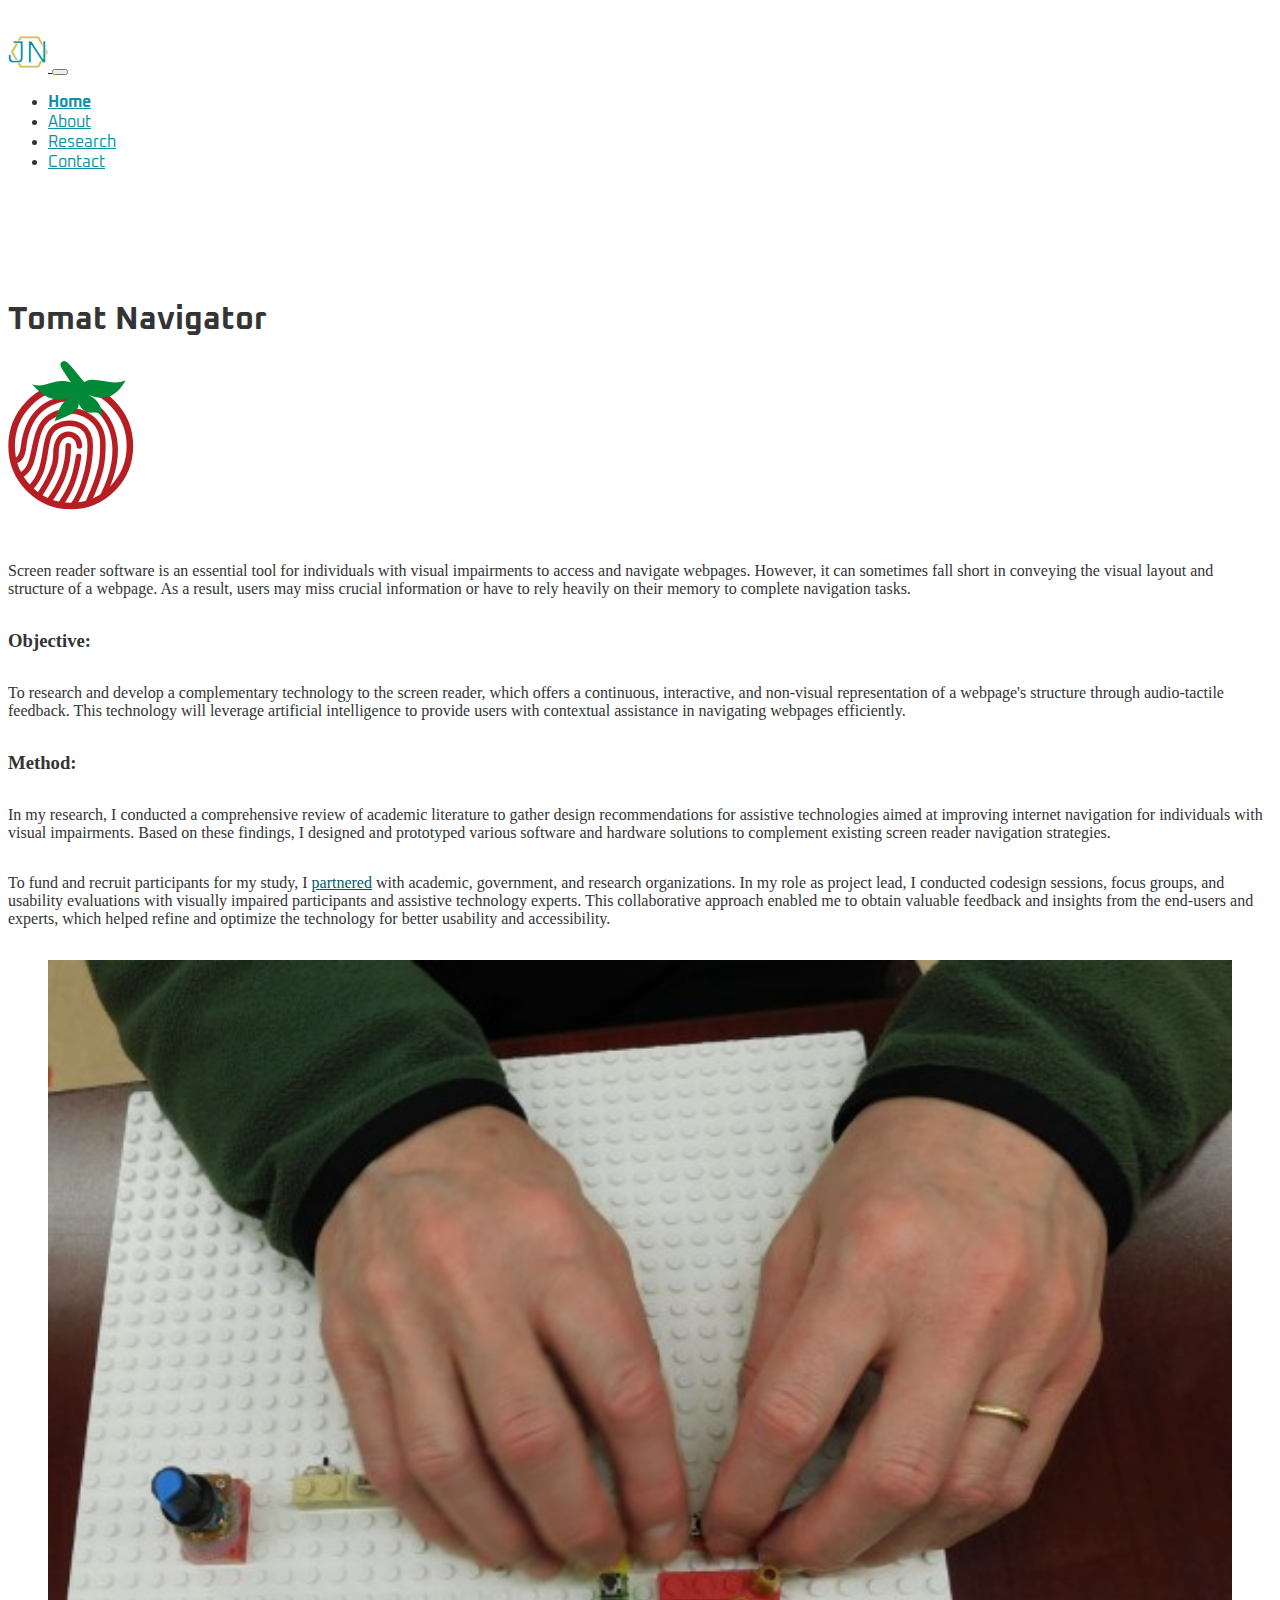
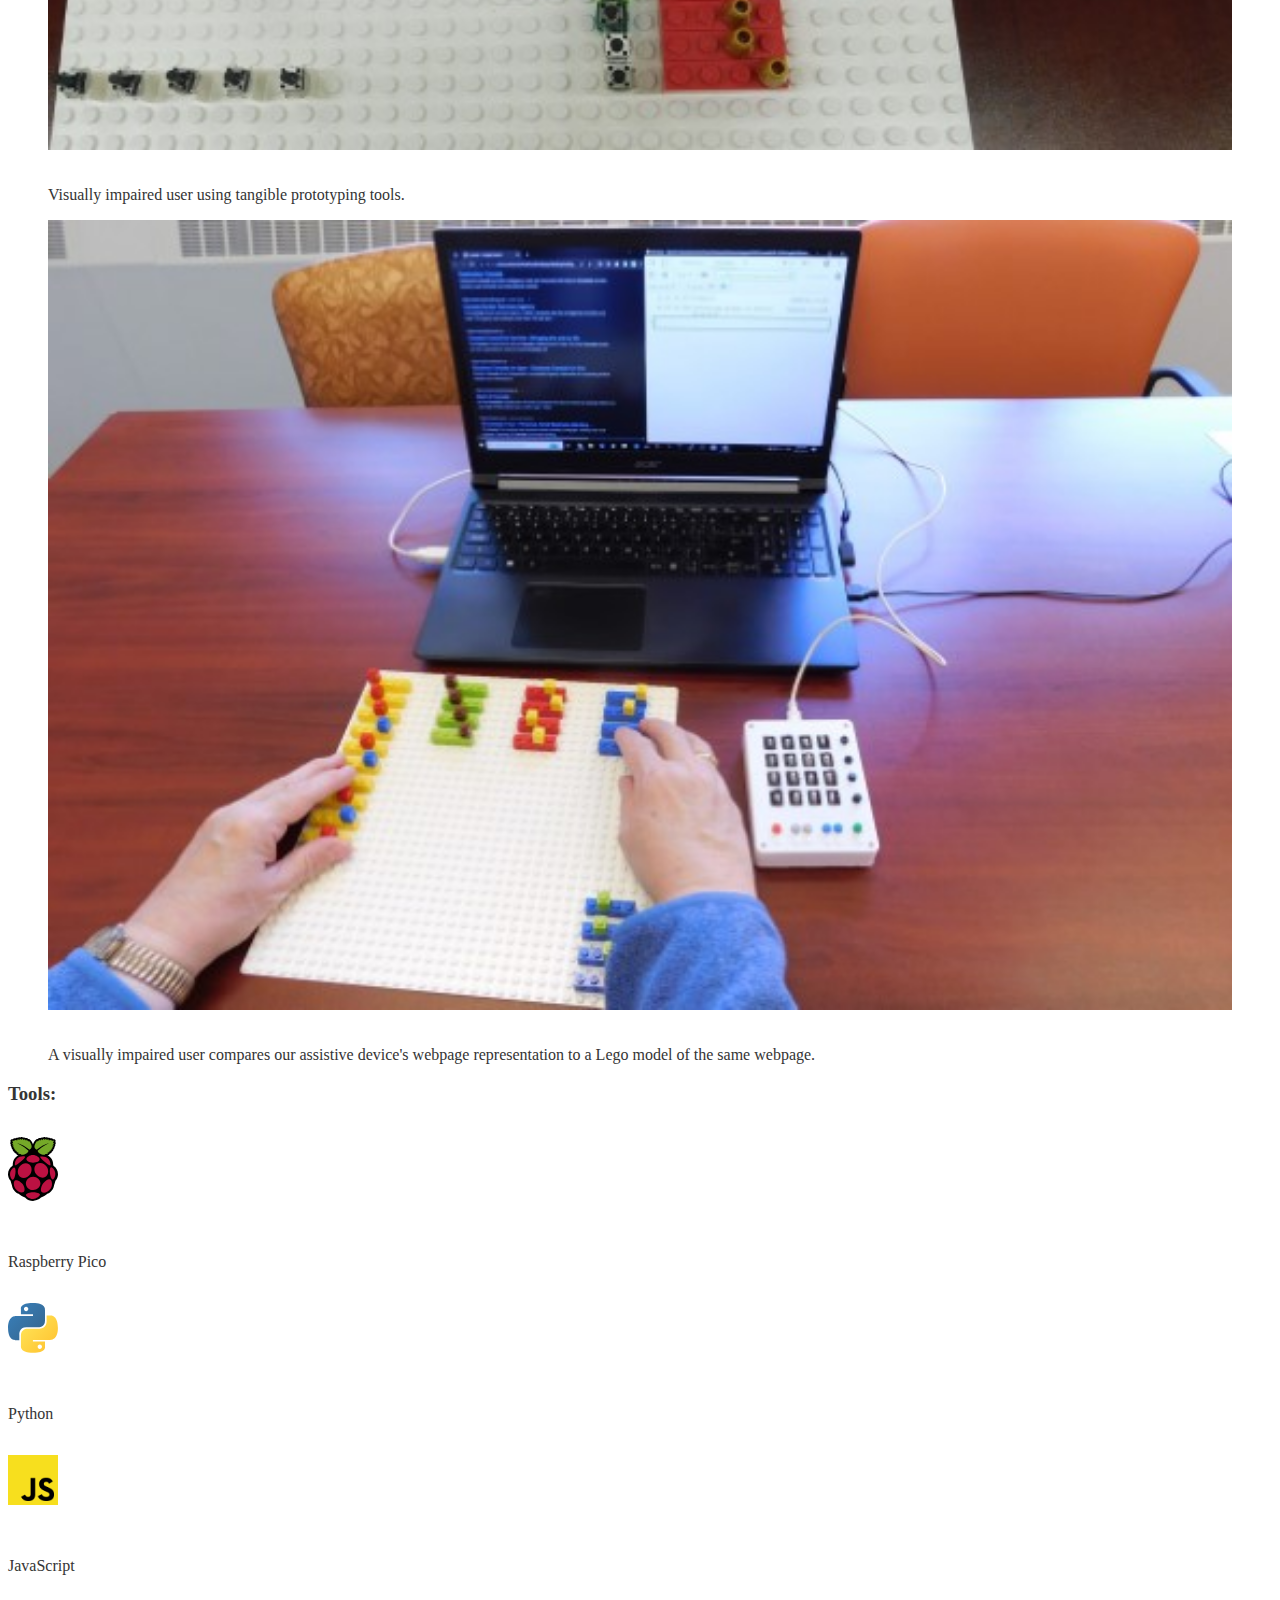
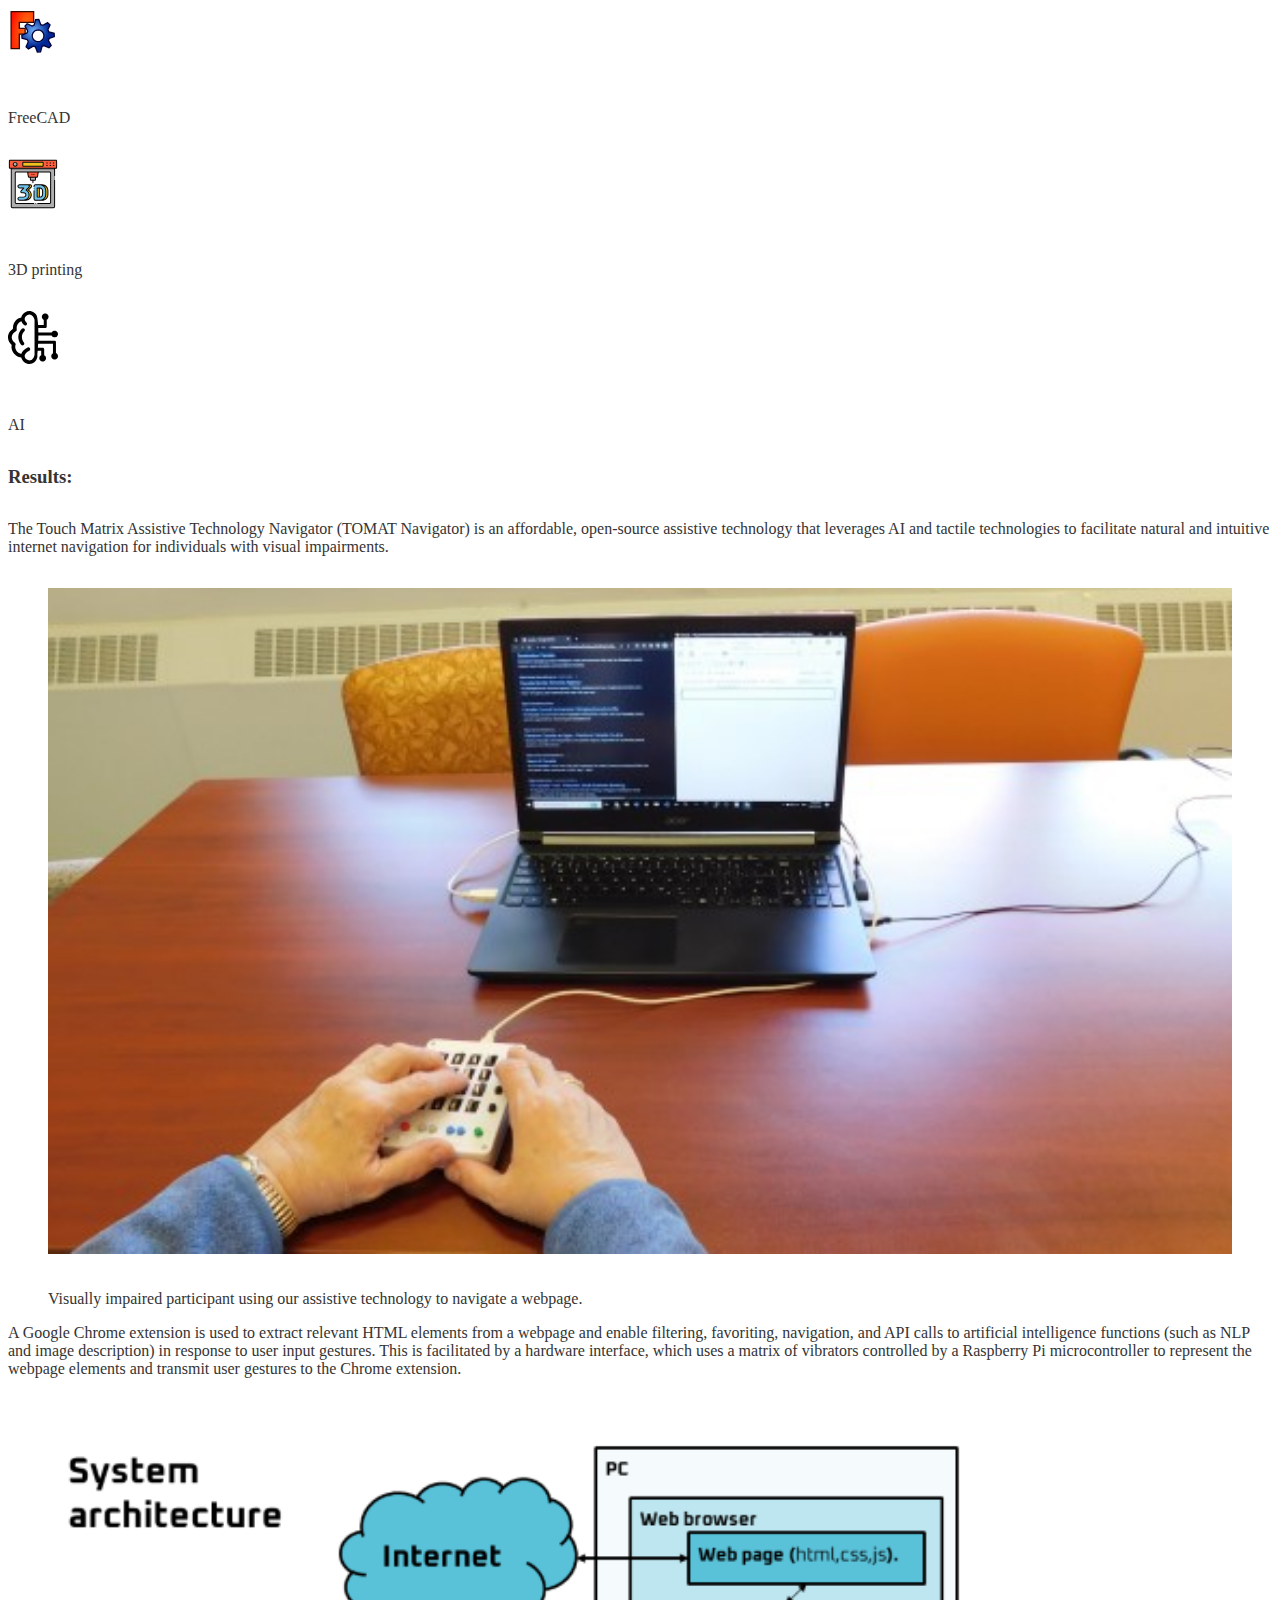
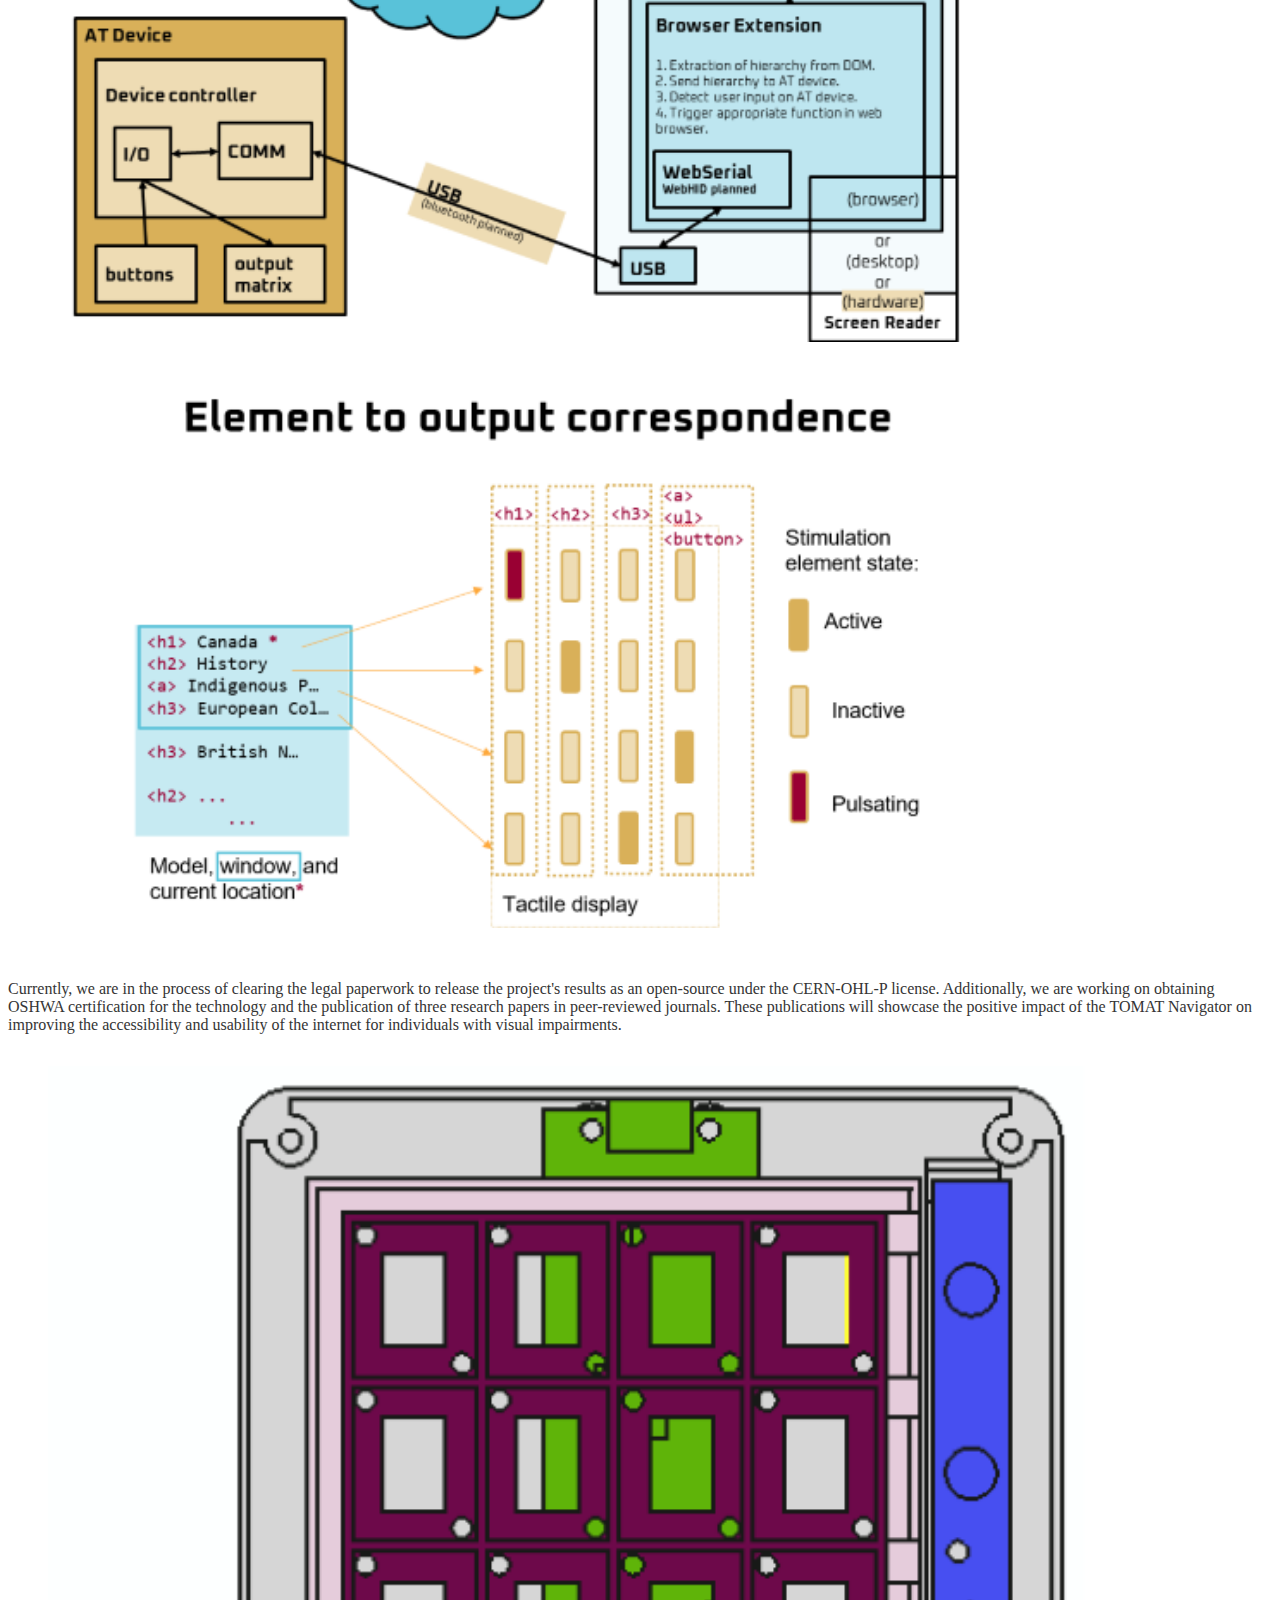
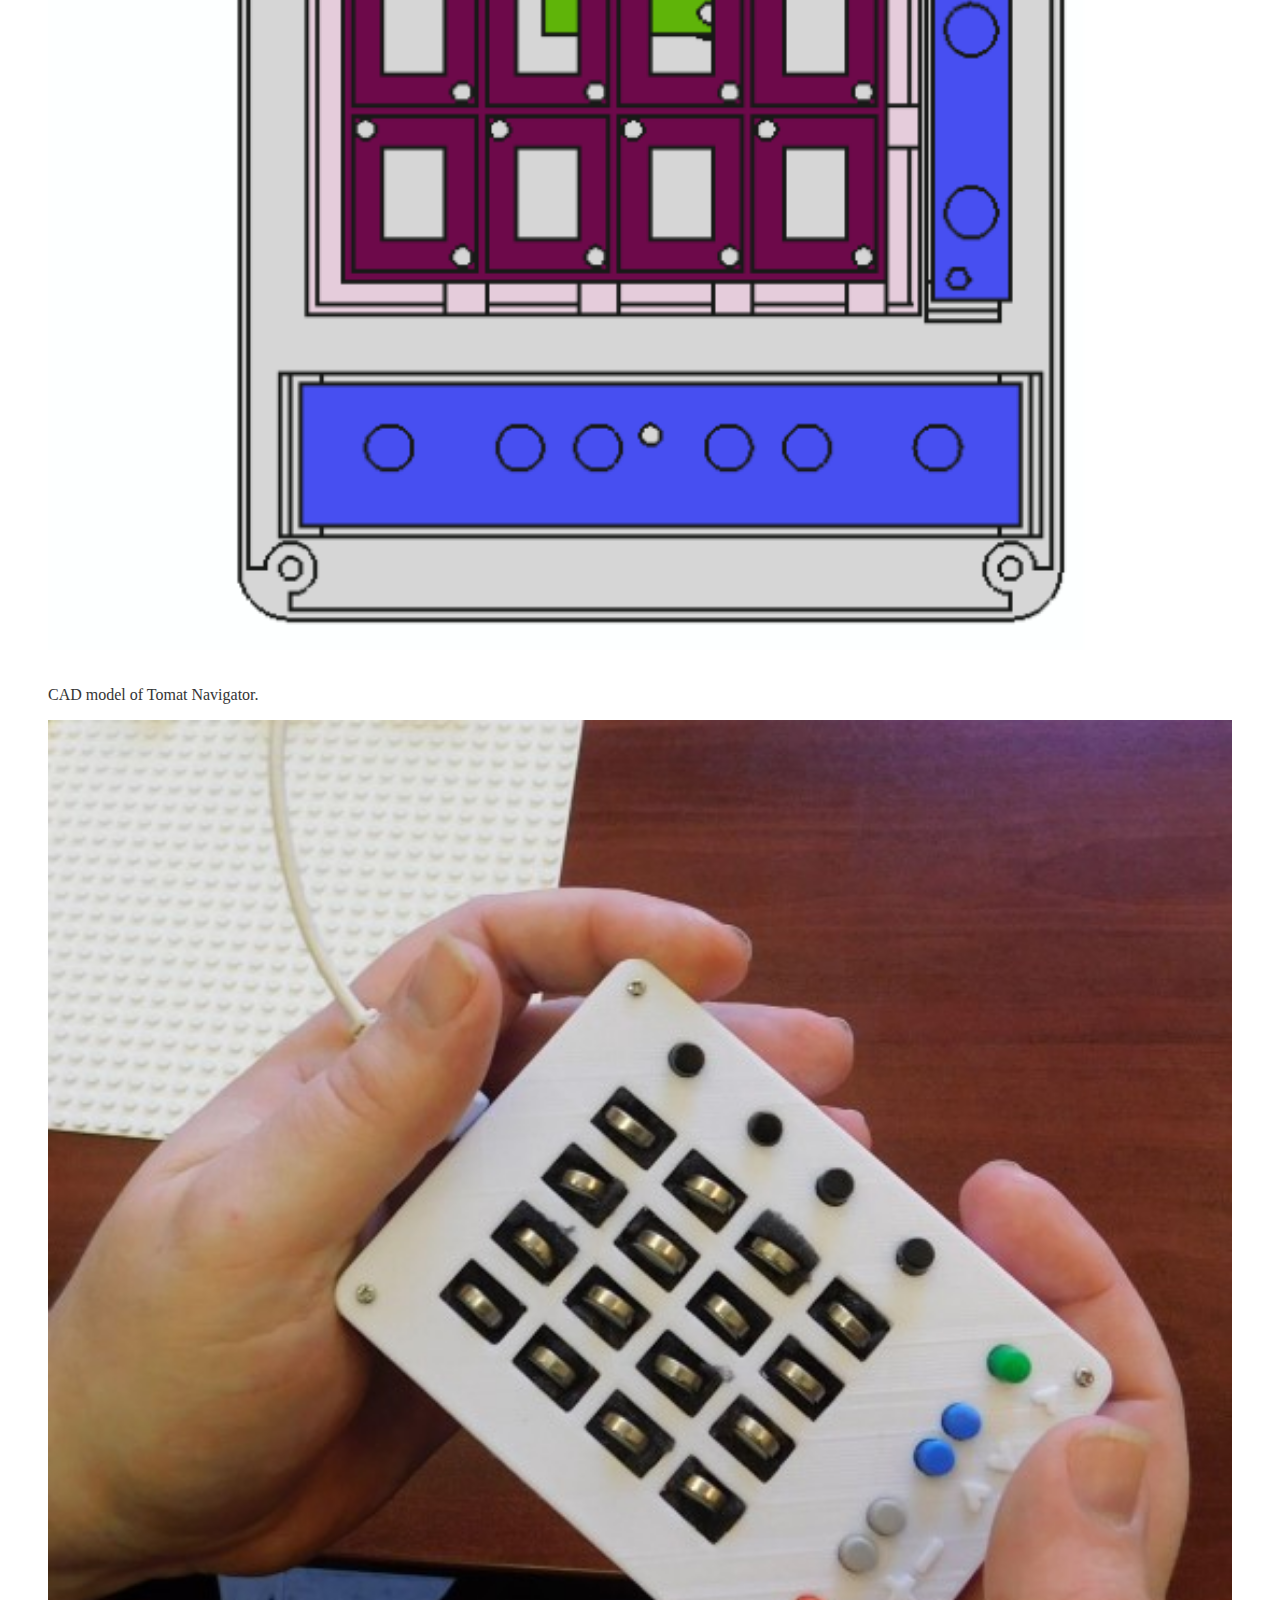
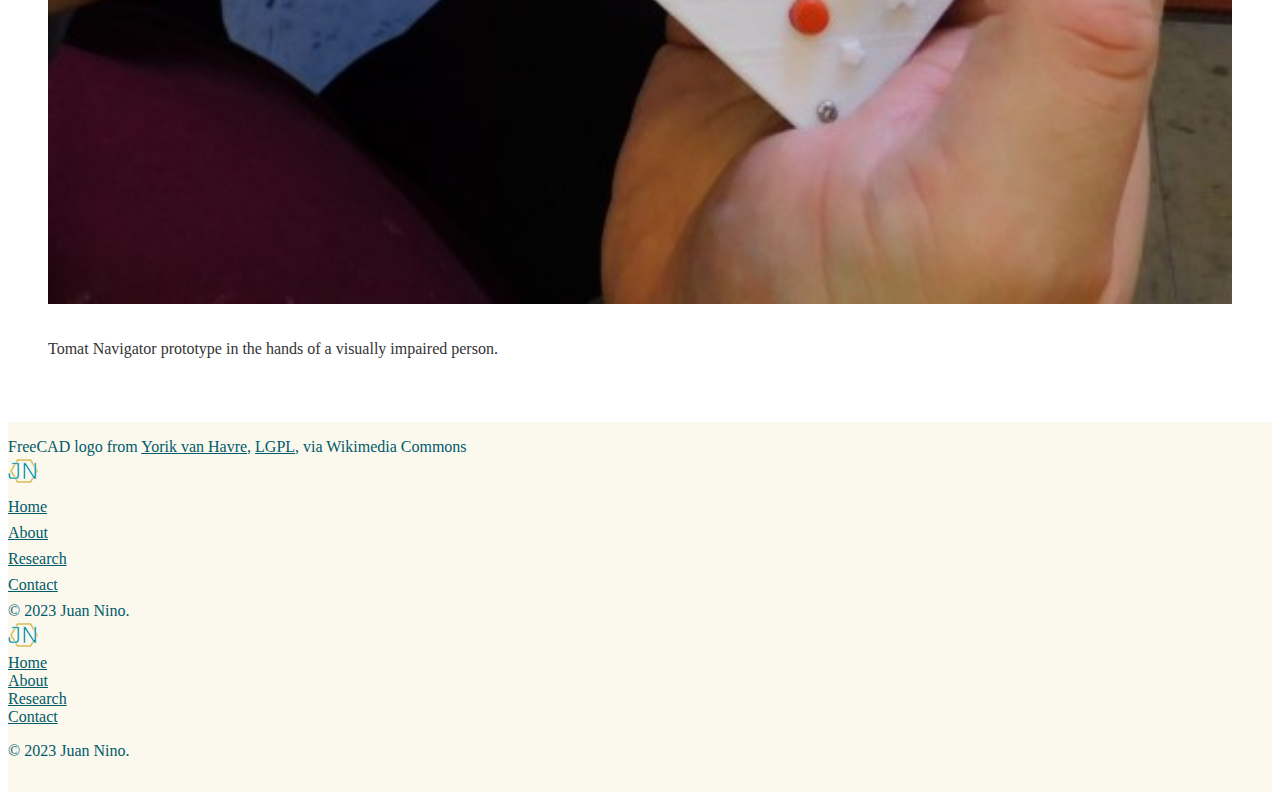
==== tomat.html @ eb9e12c2 "portfolio update" ====
<!DOCTYPE html>
<html lang="en">
  <head>
    <meta charset="utf-8" />
    <meta name="viewport" content="width=device-width, initial-scale=1" />
    <title>Tomat Navigator Project - Juan Nino</title>
    <link
      href="https://cdn.jsdelivr.net/npm/bootstrap@5.3.0-alpha1/dist/css/bootstrap.min.css"
      rel="stylesheet"
      integrity="sha384-GLhlTQ8iRABdZLl6O3oVMWSktQOp6b7In1Zl3/Jr59b6EGGoI1aFkw7cmDA6j6gD"
      crossorigin="anonymous"
    />
    <link rel="stylesheet" href="css/styles.css" />
    <link rel="preconnect" href="https://fonts.googleapis.com" />
    <link rel="preconnect" href="https://fonts.gstatic.com" crossorigin />
    <link
      href="https://fonts.googleapis.com/css2?family=Oxanium:wght@200;300;400;500;700&display=swap"
      rel="stylesheet"
    />
    <meta name="author" content="Juan Nino" />
    <meta name="designer" content="Juan Nino" />
    <meta property="og:title" content="Tomat Navigator Project - Juan Nino" />
    <meta
      property="og:description"
      content="Welcome to my Tomat Navigator Project."
    />
    <!--  UNcomment here and add urls for og properties -->
    <meta property="og:url" content="https://www.juannino.dev/tomat.html" />
    <meta property="og:image" content="https://www.juannino.dev/Icon-192.png" />
    <!-- Favicon -->
    <link rel="icon" type="image/png" href="favicon.png" />
    <meta name="description" content="Juan Nino logo." />
  </head>
  <body>
    <script src="script.js"></script>
    <a href="#tomat" class="skip-navigation">Skip to main content</a>
    <div class="container">
      <nav class="navbar navbar-expand-lg bg-body-tertiary">
        <div class="container-fluid">
          <a class="navbar-brand text-center" href="index.html">
            <img
              src="img/JN-logo.svg"
              alt="Logo"
              width="40rem"
              class="d-inline-block align-text-middle"
            />
          </a>
          <button
            class="navbar-toggler"
            type="button"
            data-bs-toggle="collapse"
            data-bs-target="#navbarNav"
            aria-controls="navbarNav"
            aria-expanded="true"
            aria-label="Toggle navigation"
          >
            <span class="navbar-toggler-icon"></span>
          </button>
          <div
            class="collapse navbar-collapse justify-content-end"
            id="navbarNav"
          >
            <ul class="navbar-nav">
              <li class="nav-item">
                <a class="nav-link active" href="index.html">Home</a>
              </li>
              <li class="nav-item">
                <a class="nav-link" href="index.html#about">About</a>
              </li>
              <li class="nav-item">
                <a class="nav-link" href="index.html#work">Research</a>
              </li>
              <li class="nav-item">
                <a
                  class="nav-link"
                  href="
                  index.html#contact"
                  >Contact</a
                >
              </li>
            </ul>
          </div>
        </div>
      </nav>
    </div>
    <!-- Tomat Navigator content -->
    <section id="tomat">
      <div class="container">
        <div class="row justify-content-evenly" id="intro">
          <div class="col-lg-4 col-md-10 text-center">
            <div>
              <h1 class="display-6">Tomat Navigator</h1>
              <img
                id="tomatlogo"
                src="tomat/tomat.svg"
                alt="Tomat Navigator logo"
                width="10%"
              />
            </div>
          </div>
          <div class="col-lg-6 col-md-10 align-self-center">
            <p>
              Screen reader software is an essential tool for individuals with
              visual impairments to access and navigate webpages. However, it
              can sometimes fall short in conveying the visual layout and
              structure of a webpage. As a result, users may miss crucial
              information or have to rely heavily on their memory to complete
              navigation tasks.
            </p>
          </div>
        </div>
        <div class="row justify-content-center">
          <div class="col-md-10 align-self-center">
            <h3 class="lead">Objective:</h3>
            <p>
              To research and develop a complementary technology to the screen
              reader, which offers a continuous, interactive, and non-visual
              representation of a webpage's structure through audio-tactile
              feedback. This technology will leverage artificial intelligence to
              provide users with contextual assistance in navigating webpages
              efficiently.
            </p>
          </div>
        </div>
        <div class="row justify-content-center">
          <div class="col-md-10 align-self-center">
            <h3 class="lead">Method:</h3>
            <p>
              In my research, I conducted a comprehensive review of academic
              literature to gather design recommendations for assistive
              technologies aimed at improving internet navigation for
              individuals with visual impairments. Based on these findings, I
              designed and prototyped various software and hardware solutions to
              complement existing screen reader navigation strategies.
            </p>
            <p>
              To fund and recruit participants for my study, I
              <a
                class="footer-link"
                href="https://www.libretactile.org/index.html#partners"
                target="_blank"
                >partnered</a
              >
              with academic, government, and research organizations. In my role
              as project lead, I conducted codesign sessions, focus groups, and
              usability evaluations with visually impaired participants and
              assistive technology experts. This collaborative approach enabled
              me to obtain valuable feedback and insights from the end-users and
              experts, which helped refine and optimize the technology for
              better usability and accessibility.
            </p>
          </div>
        </div>
        <div class="row justify-content-center">
          <div class="col-md-5 text-center">
            <figure class="figure">
              <img
                src="tomat/method1.jpg"
                alt="Photo of visually impaired user using tangible prototyping tools"
                width="100%"
                class="figure-img img-fluid rounded"
              />
              <figcaption class="figure-caption text-start">
                Visually impaired user using tangible prototyping tools.
              </figcaption>
            </figure>
          </div>
          <div class="col-md-5 text-center">
            <figure class="figure">
              <img
                src="tomat/method2.jpg"
                alt="Photo of visually impaired user using tangible tools to interact with computer"
                width="100%"
                class="figure-img img-fluid rounded"
              />
              <figcaption class="figure-caption text-start">
                A visually impaired user compares our assistive device's webpage
                representation to a Lego model of the same webpage.
              </figcaption>
            </figure>
          </div>
        </div>
        <div class="row justify-content-center">
          <div class="col-md-10 align-self-center">
            <h3 class="lead">Tools:</h3>
          </div>
        </div>
        <div class="row justify-content-center">
          <div class="col-sm-4 align-self-end">
            <div class="card border-0 shadow-none text-center">
              <div class="card-body">
                <img
                  src="img/raspberry-pi.svg"
                  alt="Raspberry Pico logo"
                  width="50rem"
                />
                <p class="card-title">Raspberry Pico</p>
              </div>
            </div>
          </div>
          <div class="col-sm-4 align-self-end">
            <div class="card border-0 shadow-none text-center">
              <div class="card-body">
                <img src="img/python.svg" alt="Python logo" width="50rem" />
                <p class="card-title">Python</p>
              </div>
            </div>
          </div>
          <div class="col-sm-4 align-self-end">
            <div class="card border-0 shadow-none text-center">
              <div class="card-body">
                <img
                  src="img/javascript-icon.png"
                  alt="JavaScript logo"
                  width="50rem"
                />
                <p class="card-title">JavaScript</p>
              </div>
            </div>
          </div>

          <div class="col-sm-4 align-self-end">
            <div class="card border-0 shadow-none text-center">
              <div class="card-body">
                <img
                  src="img/FreeCAD-logo.svg"
                  alt="FreeCAD logo"
                  width="50rem"
                />
                <p class="card-title">FreeCAD</p>
              </div>
            </div>
          </div>
          <div class="col-sm-4 align-self-end">
            <div class="card border-0 shadow-none text-center">
              <div class="card-body">
                <img
                  src="img/3d-printer.svg"
                  alt="Icon of a 3D printer"
                  width="50rem"
                />
                <p class="card-title">3D printing</p>
              </div>
            </div>
          </div>
          <div class="col-sm-4 align-self-end">
            <div class="card border-0 shadow-none text-center">
              <div class="card-body">
                <img src="img/ai-icon.svg" alt="AI icon" width="50rem" />
                <p class="card-title">AI</p>
              </div>
            </div>
          </div>
        </div>
        <div class="row justify-content-center">
          <div class="col-md-10">
            <h3 class="lead">Results:</h3>
          </div>
        </div>
        <div class="row justify-content-center">
          <div class="col-md-4 align-self-center">
            <p>
              The Touch Matrix Assistive Technology Navigator (TOMAT Navigator)
              is an affordable, open-source assistive technology that leverages
              AI and tactile technologies to facilitate natural and intuitive
              internet navigation for individuals with visual impairments.
            </p>
          </div>
          <div class="col-md-6 text-center">
            <figure class="figure">
              <img
                src="tomat/results1.jpg"
                alt="Photo of visually impaired user using tomat navigator"
                width="100%"
                class="figure-img img-fluid rounded"
              />
              <figcaption class="figure-caption text-start">
                Visually impaired participant using our assistive technology to
                navigate a webpage.
              </figcaption>
            </figure>
          </div>
        </div>
        <div class="row justify-content-center">
          <div class="col-md-10 align-self-center">
            <p>
              A Google Chrome extension is used to extract relevant HTML
              elements from a webpage and enable filtering, favoriting,
              navigation, and API calls to artificial intelligence functions
              (such as NLP and image description) in response to user input
              gestures. This is facilitated by a hardware interface, which uses
              a matrix of vibrators controlled by a Raspberry Pi microcontroller
              to represent the webpage elements and transmit user gestures to
              the Chrome extension.
            </p>
          </div>
          <div class="col-md-5 text-center">
            <figure class="figure">
              <img
                src="tomat/results2.png"
                alt="Image of system architecture"
                width="80%"
                class="figure-img img-fluid rounded"
              />
            </figure>
          </div>
          <div class="col-md-5 text-center">
            <figure class="figure">
              <img
                src="tomat/results3.png"
                alt="HTML element to tactile output correspondence"
                width="80%"
                class="figure-img img-fluid rounded"
              />
            </figure>
          </div>
        </div>
        <div class="row justify-content-center">
          <div class="col-md-10 align-self-center">
            <p>
              Currently, we are in the process of clearing the legal paperwork
              to release the project's results as an open-source under the
              CERN-OHL-P license. Additionally, we are working on obtaining
              OSHWA certification for the technology and the publication of
              three research papers in peer-reviewed journals. These
              publications will showcase the positive impact of the TOMAT
              Navigator on improving the accessibility and usability of the
              internet for individuals with visual impairments.
            </p>
          </div>
        </div>
        <div class="row justify-content-center">
          <div class="col-md-5 text-center">
            <figure class="figure">
              <img
                src="tomat/results4.png"
                alt="CAD model of Tomat Navigator"
                width="100%"
                class="figure-img img-fluid rounded"
              />
              <figcaption class="figure-caption text-start">
                CAD model of Tomat Navigator.
              </figcaption>
            </figure>
          </div>
          <div class="col-md-5 text-center">
            <figure class="figure">
              <img
                src="tomat/results5.jpg"
                alt="Tomat Navigator in hands of a visually impaired participant"
                width="100%"
                class="figure-img img-fluid rounded"
              />
              <figcaption class="figure-caption text-start">
                Tomat Navigator prototype in the hands of a visually impaired
                person.
              </figcaption>
            </figure>
          </div>
        </div>
      </div>
    </section>
    <!--End of Tomat Navigator Contents-->

    <!--Footer-->
    <section id="footer">
      <div class="row justify-content-center">
        <div class="col text-center">
          FreeCAD logo from
          <a
            class="footer-link"
            href="https://commons.wikimedia.org/wiki/File:FreeCAD-logo.svg"
            target="_blank"
            >Yorik van Havre</a
          >,
          <a
            class="footer-link"
            href="http://www.gnu.org/licenses/lgpl.html"
            target="_blank"
            >LGPL</a
          >, via Wikimedia Commons
        </div>
      </div>
      <div class="container text-center d-none d-lg-block">
        <div class="row justify-content-center">
          <div class="col-3">
            <a class="footer-brand" href="index.html">
              <img src="img/JN-logo.svg" alt="Logo Juan Nino" width="30rem" />
            </a>
          </div>
          <div class="col-1 footer-alignment">
            <div><a class="footer-link" href="index.html">Home</a></div>
          </div>
          <div class="col-1 footer-alignment">
            <div><a class="footer-link" href="index.html#about">About</a></div>
          </div>
          <div class="col-1 footer-alignment">
            <div>
              <a class="footer-link" href="index.html#work">Research</a>
            </div>
          </div>
          <div class="col-1 footer-alignment">
            <div>
              <a class="footer-link" href="index.html#contact">Contact</a>
            </div>
          </div>
          <div class="col-3 footer-alignment">
            <div>&copy; 2023 Juan Nino.</div>
          </div>
        </div>
      </div>
      <div class="container text-center d-lg-none">
        <div class="row">
          <div class="col">
            <a class="footer-brand" href="index.html">
              <img src="img/JN-logo.svg" alt="Logo Juan Nino" width="30rem" />
            </a>
          </div>
          <div class="col">
            <a class="footer-link" href="index.html">Home</a><br />
            <a class="footer-link" href="index.html#about">About</a><br />
            <a class="footer-link" href="index.html#work">Research</a><br />
            <a class="footer-link" href="index.html#contact"> Contact</a>
          </div>
          <div class="col">
            <div>
              <p>&copy; 2023 Juan Nino.</p>
            </div>
          </div>
        </div>
      </div>
    </section>
    <!--End of Footer-->

    <script
      src="https://cdn.jsdelivr.net/npm/bootstrap@5.3.0-alpha1/dist/js/bootstrap.bundle.min.js"
      integrity="sha384-w76AqPfDkMBDXo30jS1Sgez6pr3x5MlQ1ZAGC+nuZB+EYdgRZgiwxhTBTkF7CXvN"
      crossorigin="anonymous"
    ></script>
  </body>
</html>
---- css/styles.css ----
body {
  color: var(--grayDark);
  background-color: #ffffff;
  font-family: roboto;
}

.display-6 {
  font-family: "Oxanium", cursive;
}

h4 {
  font-size: 1rem;
}

:root {
  --primary: #0f91a7;
  --primaryDark: #005b6a;
  --primaryLight: #65c8d9;
  --primaryExtraLight: #eeffff;
  --secondary: #d9bd59;
  --secondaryDark: #b28b00;
  --secondaryLight: #e0cc83;
  --secondaryExtraLight: #fbf8ee;
  --accents: #ffffff;
  --gray: #454545;
  --grayDark: #343434;
  --grayLight: #757575;
}

.skip-navigation {
  position: absolute;
  left: -10000px;
  top: auto;
  width: 1px;
  height: 1px;
  overflow: hidden;
}

.skip-navigation:focus {
  position: static;
  width: auto;
  height: auto;
  overflow: visible;
}

.bg-body-tertiary {
  background-color: #ffffff !important;
}

/* Nav Bar */

.navbar {
  margin-top: 2rem;
}
.nav-link {
  color: var(--primary);
  font-family: "Oxanium", cursive;
}

.navbar-nav .nav-link.active {
  color: var(--primary);
  font-weight: bold;
  font-family: "Oxanium", cursive;
}

.nav-link:focus,
.nav-link:hover {
  color: var(--primary);
  font-weight: bold;
  font-family: "Oxanium", cursive;
}

.navbar button.navbar-toggler.collapsed span.navbar-toggler-icon {
  background-image: url("data:image/svg+xml;charset=utf8,%3Csvg viewBox='0 0 32 32' xmlns='http://www.w3.org/2000/svg'%3E%3Cpath stroke='rgba(217, 189,89, 1)' stroke-width='3' stroke-linecap='round' stroke-miterlimit='10' d='M4 8h24M4 16h24M4 24h24'/%3E%3C/svg%3E");
}

.navbar button.navbar-toggler span.navbar-toggler-icon {
  background-image: url("data:image/svg+xml;charset=utf8,%3Csvg viewBox='0 0 32 32' xmlns='http://www.w3.org/2000/svg'%3E%3Cpath stroke='rgba(217, 189, 89, 1)' stroke-width='3' stroke-linecap='round' stroke-miterlimit='10' d='M4 8h24M4 16h24M4 24h24'/%3E%3C/svg%3E");
}

.navbar button.navbar-toggler {
  color: var(--secondary);
}

.btn-primary {
  background-color: var(--primary);
  border: var(--primary);
}

.btn-primary:hover {
  background-color: var(--primaryDark);
}

.btn-check:checked + .btn,
.btn.active,
.btn.show,
.btn:first-child:active,
:not(.btn-check) + .btn:active {
  background-color: var(--primary);
}

/* Welcome */

#welcome {
  background: url(../img/main.svg) no-repeat;
  background-position: center bottom;
  background-size: 100%;
  padding-top: 4rem;
  padding-bottom: 4rem;
}

#welcome p {
  margin-top: 2rem;
  margin-bottom: 2rem;
}

/* About */

#about {
  background-color: var(--secondaryExtraLight);
  padding-top: 4rem;
  padding-bottom: 4rem;
}

#about p {
  margin-top: 2rem;
  margin-bottom: 2rem;
}

#about2 {
  background: url(../img/about.svg) no-repeat;
  background-position: center right;
  background-size: 15%;
  padding-top: 4rem;
  padding-bottom: 4rem;
}

/* Toolkit */

.card {
  background-color: transparent;
}

/* Work */

#work {
  background: url(../img/work-bee.svg) no-repeat;
  background-position: top center;
  background-size: 100%;
  padding-top: 4rem;
  padding-bottom: 4rem;
}

#work h1 {
  margin-top: 4rem;
  margin-bottom: 2rem;
}

#work h5 {
  margin-top: 1rem;
}

#work .card {
  margin-bottom: 2rem;
}

/* Contact */

#contact {
  background: url(../img/connect.svg) repeat;
  background-size: 5%;
  padding-bottom: 8rem;
  padding-top: 8rem;
}

#contact p {
  margin-top: 2rem;
  margin-bottom: 2rem;
}

#contact img {
  margin-right: 1rem;
  margin-left: 1rem;
}

/* Footer */

#footer {
  background-color: var(--secondaryExtraLight);
  padding-top: 1rem;
  padding-bottom: 1rem;
  color: var(--primaryDark);
}

.footer-brand {
  color: var(--primaryDark);
  text-decoration: none;
}
.footer-link {
  color: var(--primaryDark);
}

.footer-link:hover {
  color: var(--primaryDark);
}

.footer-alignment {
  padding-top: 0.5rem;
}

/* Projects */

#intro {
  margin-bottom: 2rem;
}

/* LibreTactile */

#LibreTactile {
  margin-top: 8rem;
  margin-bottom: 4rem;
}

#LibreTactile h1 {
  margin-bottom: 2rem;
}

#LibreTactile h3 {
  margin-bottom: 2rem;
}

#LibreTactile p {
  margin-bottom: 2rem;
}

#results img {
  margin-bottom: 4rem;
}

/* Tomat Navigator */

#tomat {
  margin-top: 8rem;
  margin-bottom: 4rem;
}

#tomatlogo {
  margin-bottom: 2rem;
}

#tomat h3 {
  margin-bottom: 2rem;
}

#tomat p {
  margin-bottom: 2rem;
}

#tomat img {
  margin-bottom: 2rem;
}

/* Babel Library */

#BabelLibrary {
  margin-top: 8rem;
  margin-bottom: 6rem;
}

#BabelLibrary h1 {
  margin-bottom: 2rem;
}

#BabelLibrary h3 {
  margin-bottom: 2rem;
}

#BabelLibrary h4 {
  margin-bottom: 2rem;
}

#BabelLibrary p {
  margin-bottom: 2rem;
}

#BabelLibrary img {
  margin-bottom: 2rem;
}

#BabelLibrary iframe {
  margin-bottom: 2rem;
}

/* Opera */

#opera {
  margin-top: 8rem;
  margin-bottom: 4rem;
}

#opera h1 {
  margin-bottom: 2rem;
}

#opera h3 {
  margin-bottom: 2rem;
}

#opera h4 {
  margin-bottom: 2rem;
}

#opera p {
  margin-bottom: 2rem;
}

#opera img {
  margin-bottom: 2rem;
}

/* LabVivant */

#labvivant {
  margin-top: 8rem;
  margin-bottom: 4rem;
}

#labvivant h1 {
  margin-bottom: 2rem;
}

#labvivant h3 {
  margin-bottom: 2rem;
}

#labvivant h4 {
  margin-bottom: 2rem;
}

#labvivant p {
  margin-bottom: 2rem;
}

#labvivant img {
  margin-bottom: 2rem;
}

#labvivant iframe {
  margin-bottom: 2rem;
}

/* MagnaQuest */

#MagnaQuest {
  margin-top: 8rem;
  margin-bottom: 4rem;
}

#MagnaQuest h1 {
  margin-bottom: 2rem;
}

#MagnaQuest h3 {
  margin-bottom: 2rem;
}

#MagnaQuest h4 {
  margin-bottom: 2rem;
}

#MagnaQuest p {
  margin-bottom: 2rem;
}

#MagnaQuest img {
  margin-bottom: 2rem;
}

#MagnaQuest iframe {
  margin-bottom: 2rem;
}

/* Error Page */

.error-page p {
  margin-bottom: 2rem;
  margin-top: 2rem;
}

/********** Medium devices and up **********/
@media (min-width: 768px) {
}

/********** Small devices **********/
@media (min-width: 576px) and (max-width: 767px) {
}

/********** Extra small devices **********/
@media (max-width: 575px) {
  #about2 {
    background: url(../img/about2.svg) no-repeat;
    background-position: top right;
    background-size: 30%;
    padding-top: 4rem;
    padding-bottom: 4rem;
  }
  #work {
    background: url(../img/work-bee.svg) no-repeat;
    background-position: top left;
    background-size: 200%;
    padding-top: 4rem;
    padding-bottom: 4rem;
  }
}

/********** Super extra small devices **********/
@media (max-width: 450px) {
}
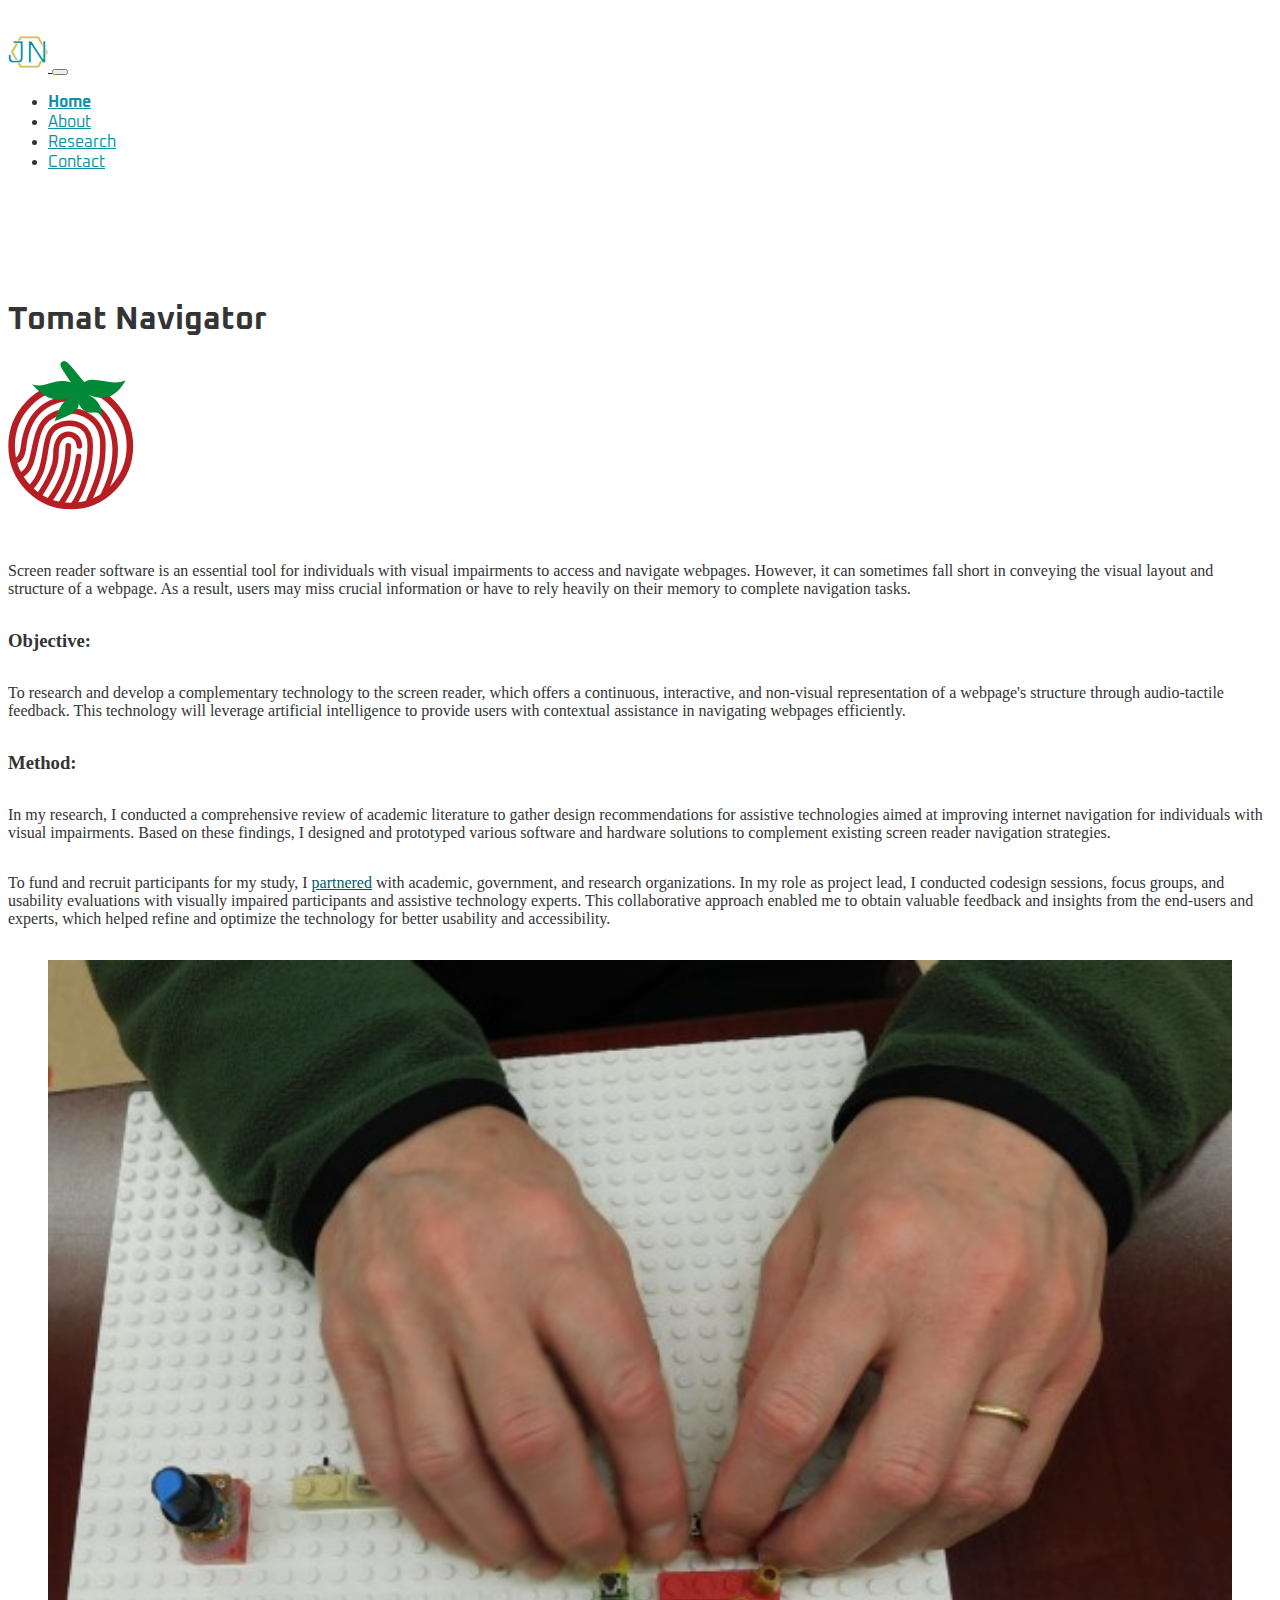
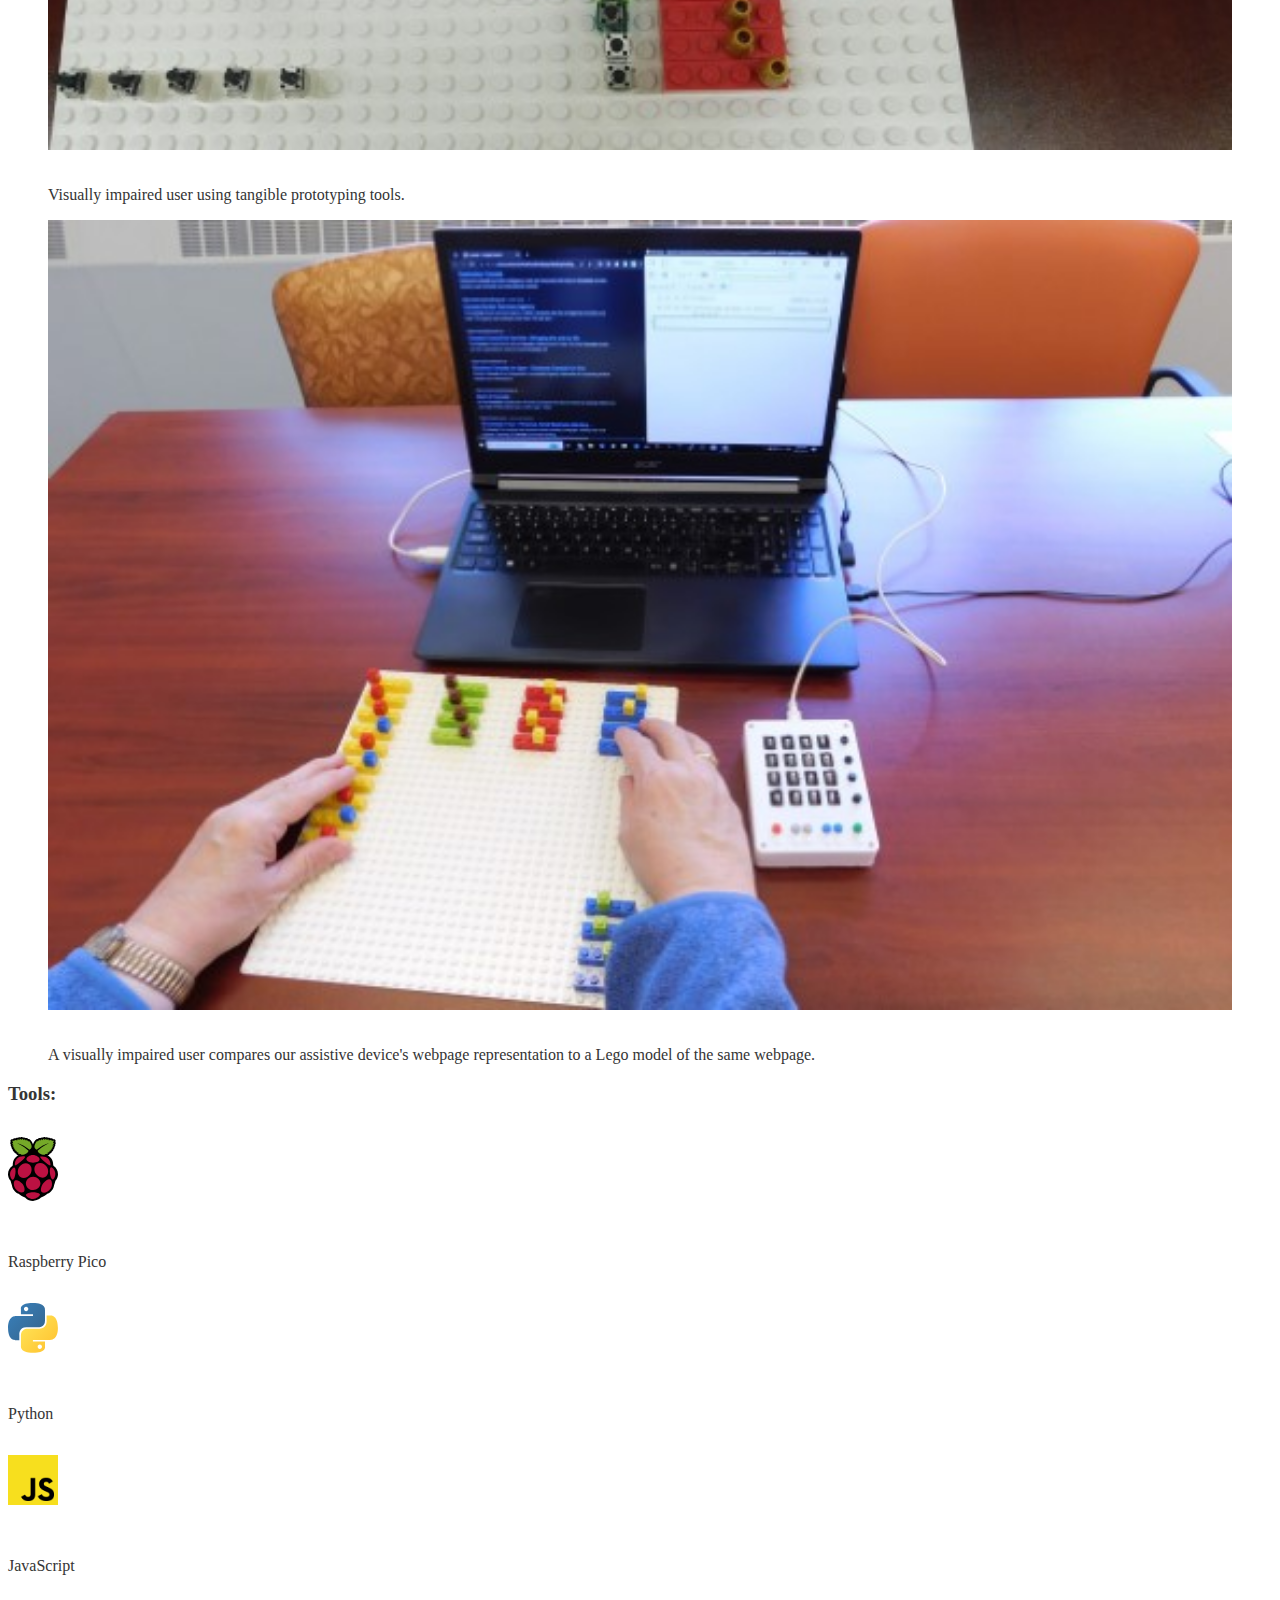
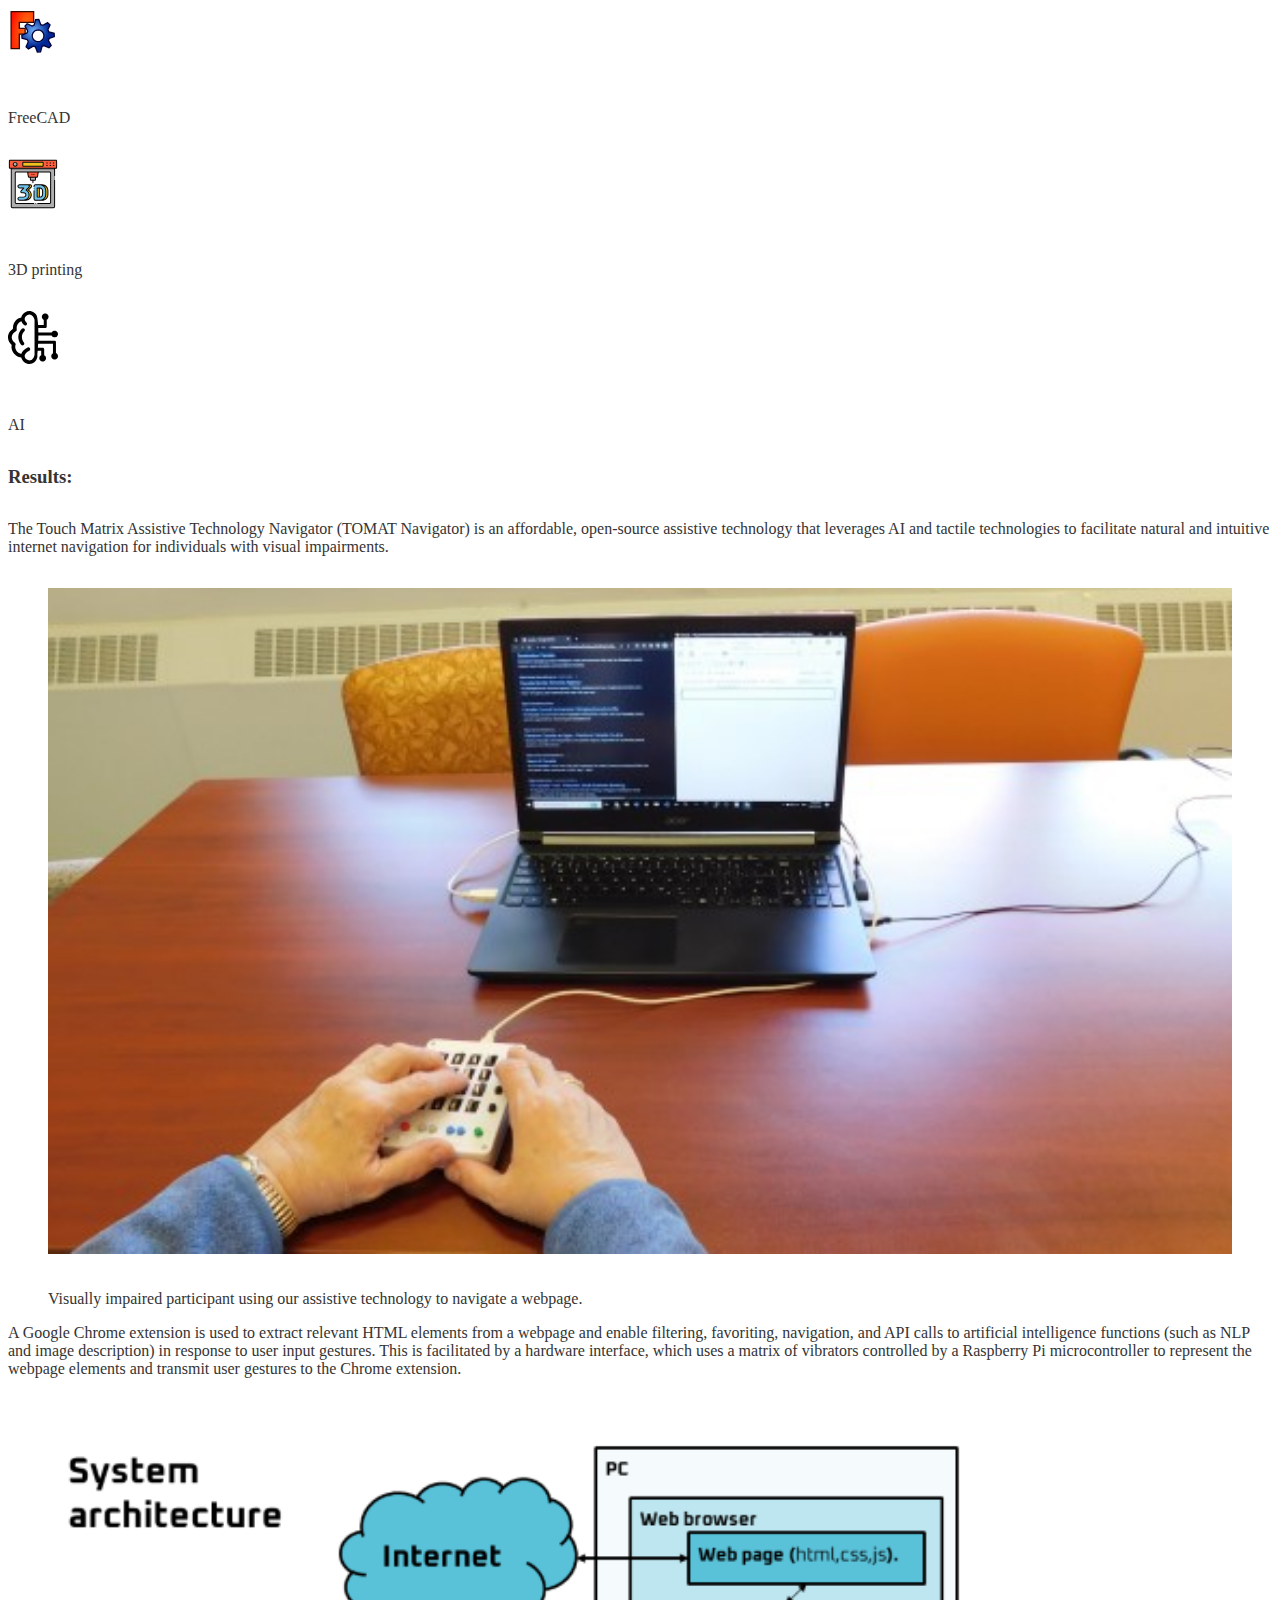
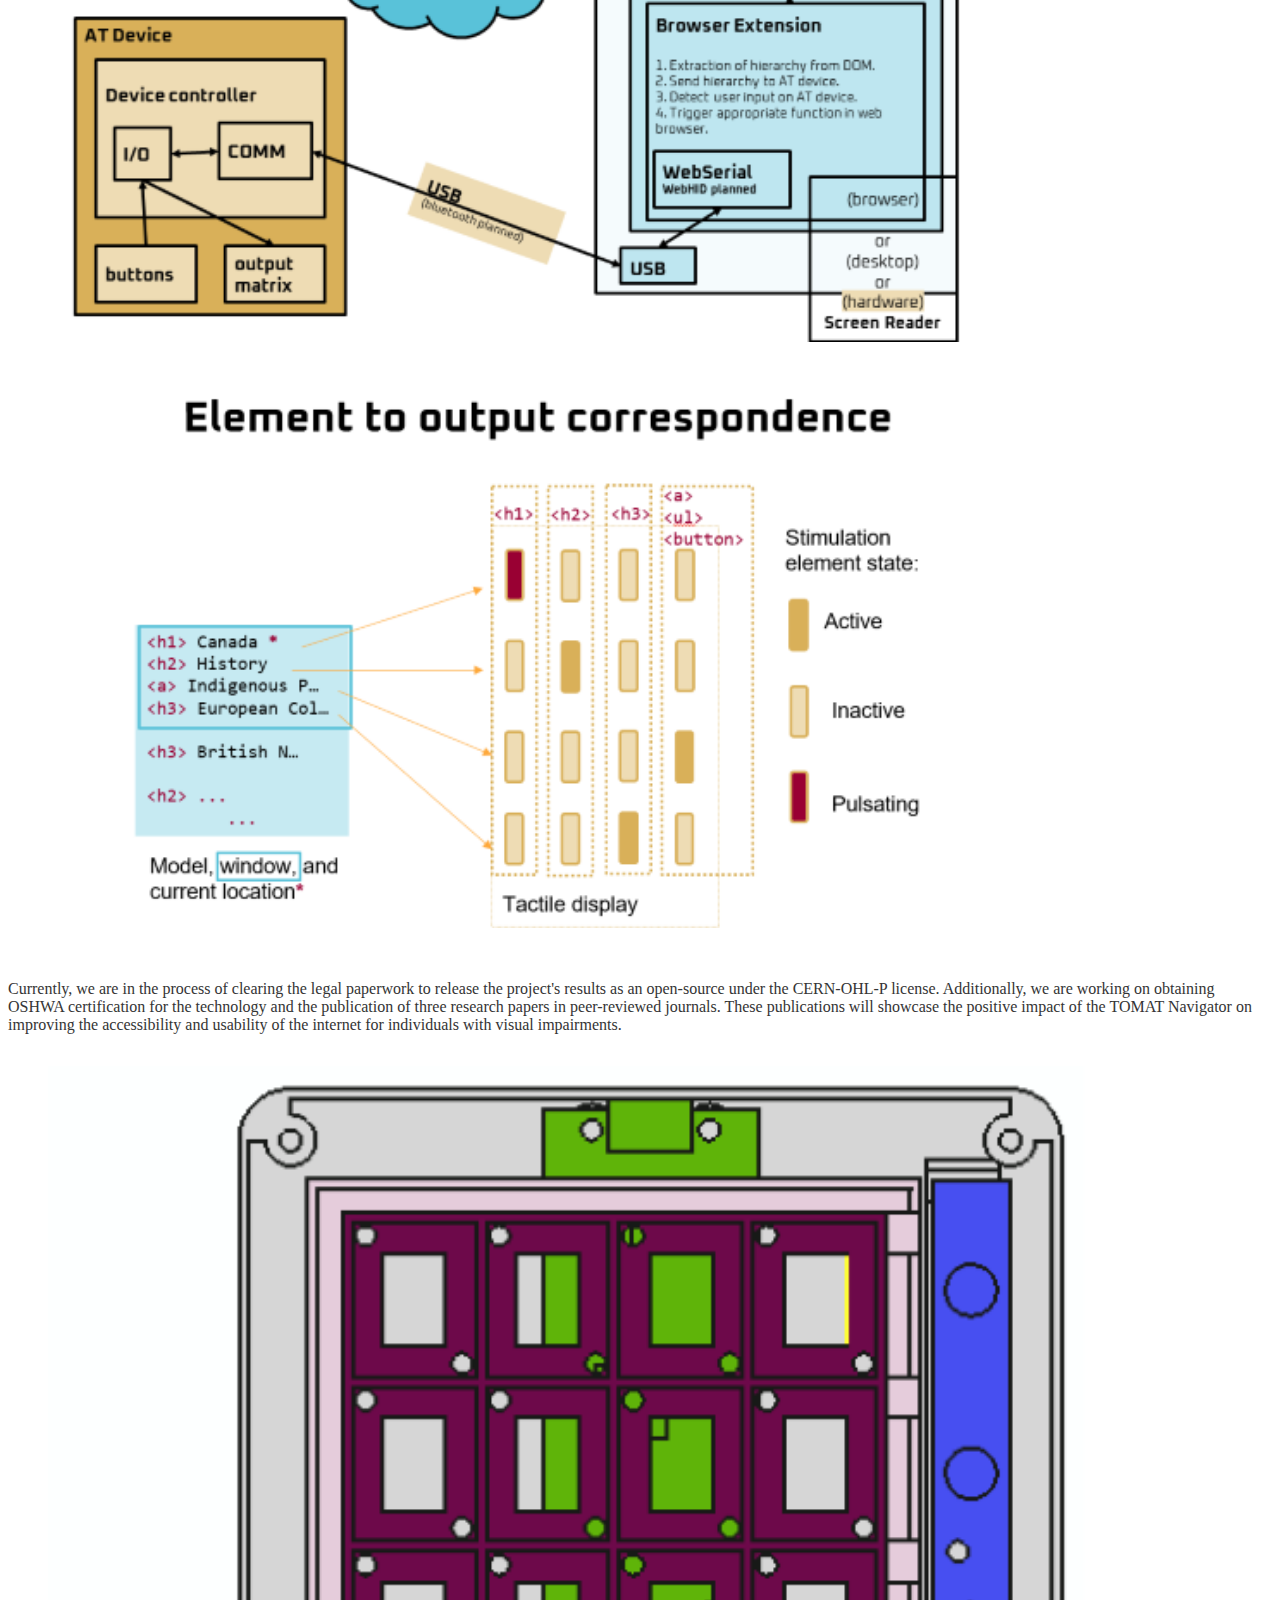
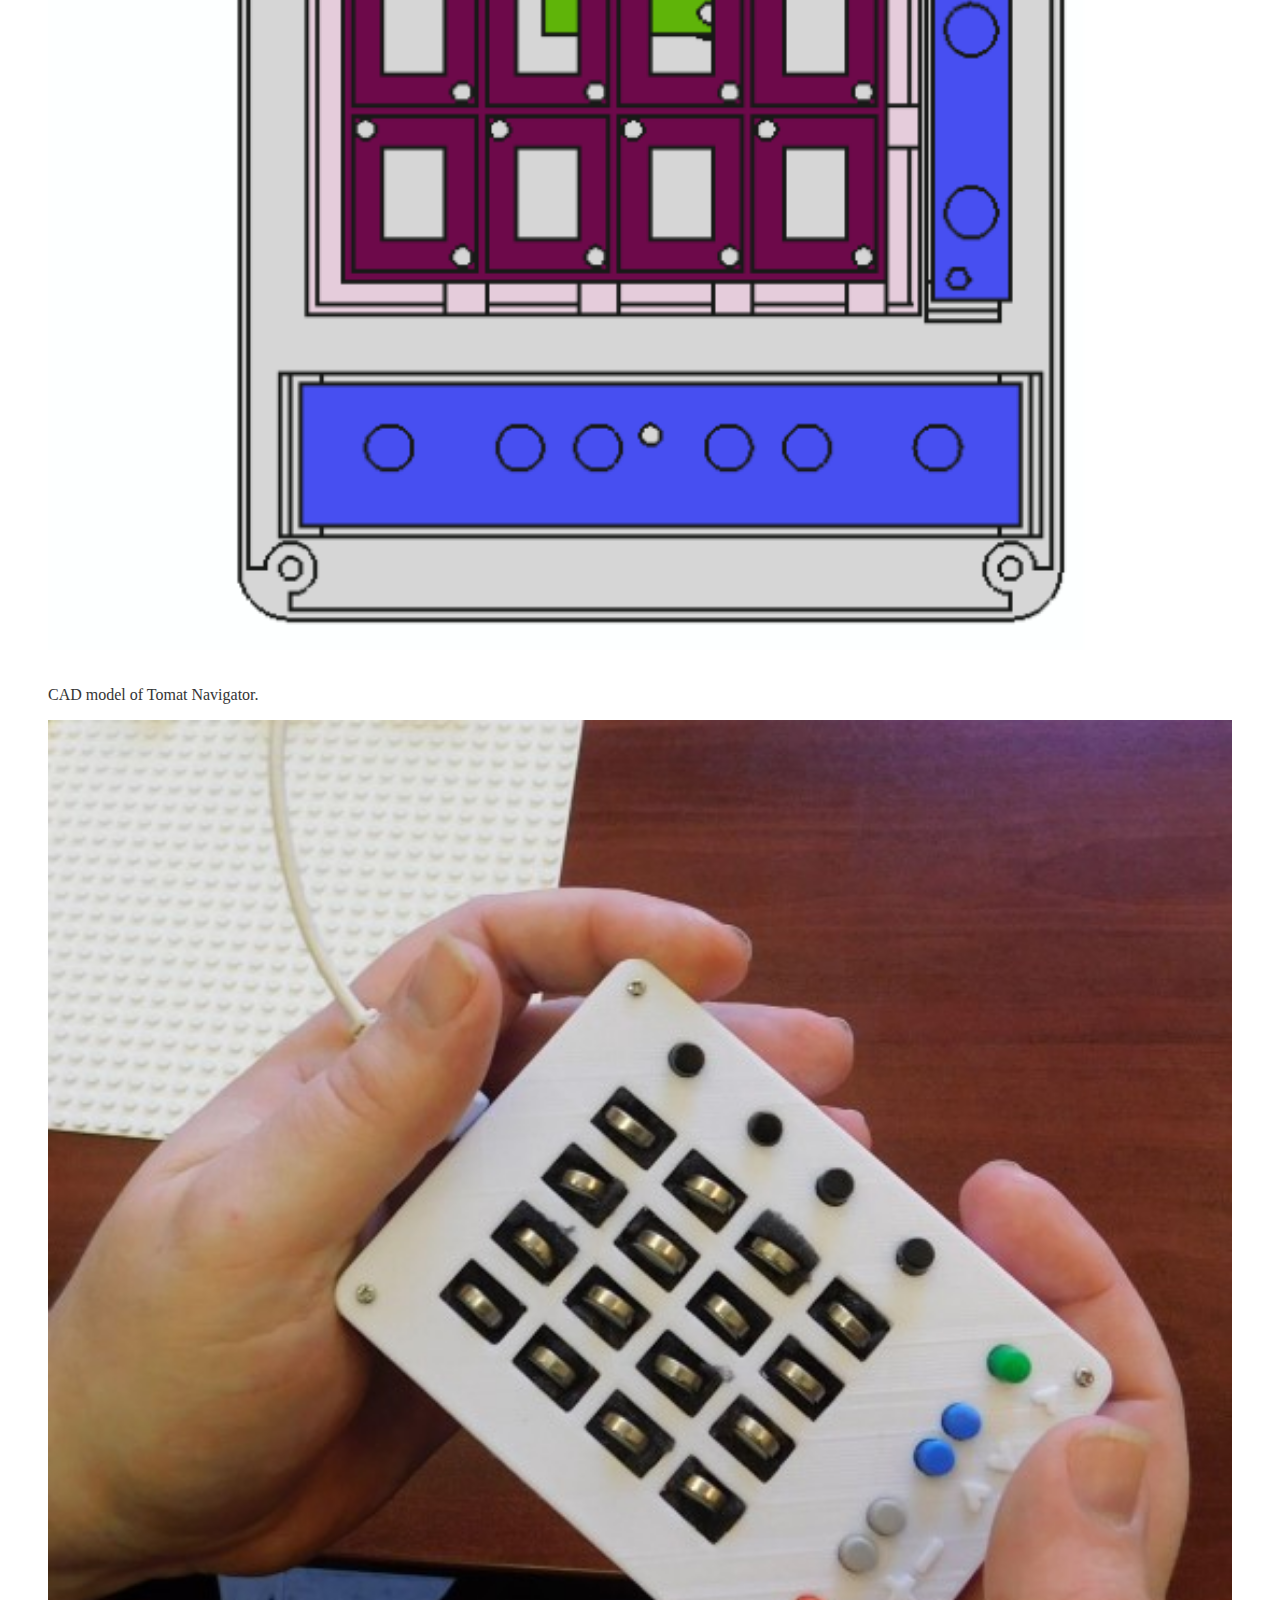
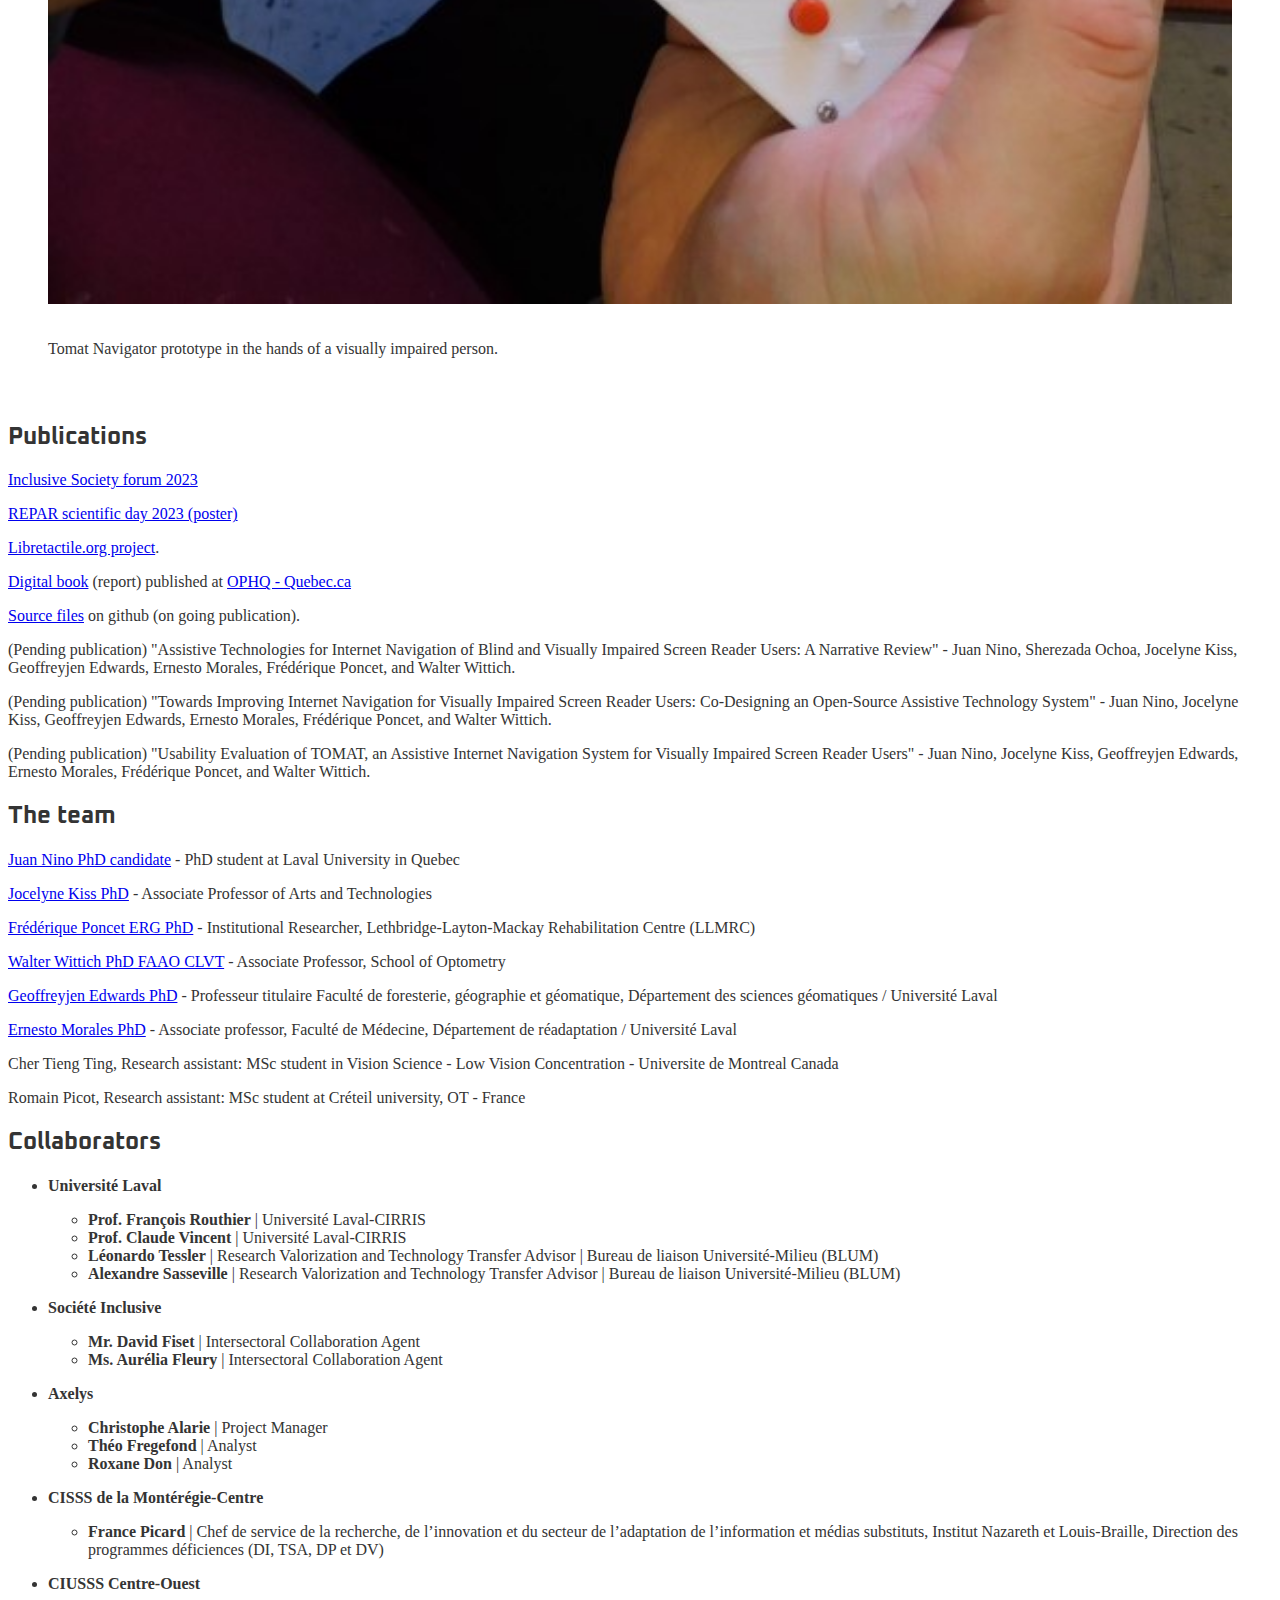
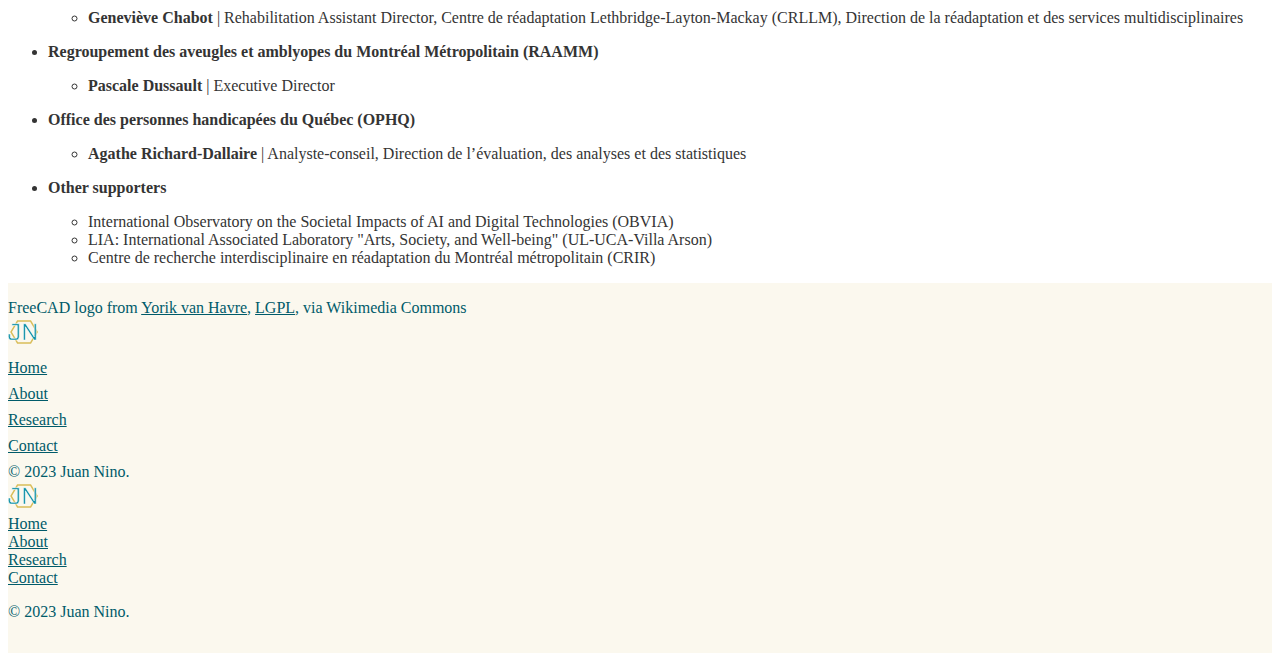
==== commit d58a26d5: "Merge pull request #2 from nino-juan/fix/copy-collaborators" ====
--- a/tomat.html
+++ b/tomat.html
@@ -360,7 +360,257 @@
         </div>
       </div>
     </section>
-    <!--End of Tomat Navigator Contents-->
+
+        <!--Publications-->
+        <section class="container" id="publications">
+          <div class="row publications justify-content-evenly">
+            <div class="col-lg-8">
+              <div class="text-center"><h2 class="display-6">Publications</h2></div>
+              <p>
+                <a
+                  href="https://societeinclusive.ca/en/projets/dispositif-assistance-navigation/"
+                  target="_blank"
+                  >Inclusive Society forum 2023</a
+                >
+              </p>
+              <p>
+                <a
+                  href="/tomat/Repar Scientific Day 2023.jpg"
+                  target="_blank"
+                  >REPAR scientific day 2023 (poster)</a
+                >
+              </p>
+              <p>
+              <a
+                  href="https://www.libretactile.org/projects.html"
+                  target="_blank"
+                  >Libretactile.org project</a
+                >.
+              </p>
+              <p>
+                <a
+                href="https://cdn-contenu.quebec.ca/cdn-contenu/adm/org/ophq/Administration/PEPH/Rapports_recherche/Navigation-internet-non-visuelle.pdf"
+                target="_blank"
+                >Digital book</a
+              > (report) published at
+                <a
+                  href="https://www.quebec.ca/famille-et-soutien-aux-personnes/participation-sociale-personnes-handicapees/experimentation-recherche/etudes-analyses-rapports#c278560"
+                  target="_blank"
+                  >  OPHQ - Quebec.ca </a
+                >
+              </p>
+              <p>
+                <a
+                  href="https://github.com/LibreTactile"
+                  target="_blank"
+                  >Source files</a
+                > on github (on going publication).
+              </p>
+              <p>(Pending publication) "Assistive Technologies for Internet Navigation of Blind and Visually Impaired Screen Reader Users: A Narrative Review" - Juan Nino, Sherezada Ochoa, Jocelyne Kiss, Geoffreyjen Edwards, Ernesto Morales, Frédérique Poncet, and Walter Wittich.
+              </p>
+              <p>(Pending publication) "Towards Improving Internet Navigation for Visually Impaired Screen Reader Users: Co-Designing an Open-Source Assistive Technology System" - Juan Nino, Jocelyne Kiss, Geoffreyjen Edwards, Ernesto Morales, Frédérique Poncet, and Walter Wittich.
+              </p>
+              <p>(Pending publication) "Usability Evaluation of TOMAT, an Assistive Internet Navigation System for Visually Impaired Screen Reader Users" - Juan Nino, Jocelyne Kiss, Geoffreyjen Edwards, Ernesto Morales, Frédérique Poncet, and Walter Wittich.
+              </p>
+            </div>
+          </div>
+        </section>
+        <!--End of Publications-->
+
+<!-- Project Collaborators-->
+   <!--The team-->
+   <section class="container" id="the-team">
+    <div class="row the-team justify-content-evenly">
+      <div class="col-lg-8">
+        <div class="text-center"><h2 class="display-6">The team</h2></div>
+        <p>
+          <a
+            href="https://www.linkedin.com/in/nino-juan/"
+            target="_blank"
+            class="the-team-link"
+            >Juan Nino PhD candidate</a
+          >
+          - PhD student at Laval University in Quebec
+        </p>
+        <p>
+          <a
+            href="https://www.cirris.ulaval.ca/en/researchers/jocelyne-kiss/"
+            target="_blank"
+            class="the-team-link"
+            >Jocelyne Kiss PhD</a
+          >
+          - Associate Professor of Arts and Technologies
+        </p>
+        <p>
+          <a
+            href="https://crir.ca/en/member/frederique-poncet-erg-ph-d/"
+            target="_blank"
+            class="the-team-link"
+            >Frédérique Poncet ERG PhD</a
+          >
+          - Institutional Researcher, Lethbridge-Layton-Mackay Rehabilitation
+          Centre (LLMRC)
+        </p>
+        <p>
+          <a
+            href="https://www.opto.umontreal.ca/wittichlab/en/index.html"
+            target="_blank"
+            class="the-team-link"
+            >Walter Wittich PhD FAAO CLVT</a
+          >
+          - Associate Professor, School of Optometry
+        </p>
+        <p>
+          <a
+            href="https://www.scg.ulaval.ca/geoffrey-edwards"
+            target="_blank"
+            class="the-team-link"
+            >Geoffreyjen Edwards PhD</a
+          > - Professeur titulaire Faculté de foresterie, géographie et
+          géomatique, Département des sciences géomatiques / Université Laval
+        </p>
+        <p>
+          <a
+            href="https://www.cirris.ulaval.ca/en/researchers/ernesto-morales/"
+            target="_blank"
+            class="the-team-link"
+            >Ernesto Morales PhD</a
+          >
+          - Associate professor, Faculté de Médecine, Département de
+          réadaptation / Université Laval
+        </p>
+        <p>
+          Cher Tieng Ting, Research assistant: MSc student in Vision Science -
+          Low Vision Concentration - Universite de Montreal Canada
+        </p>
+        <p>
+          Romain Picot, Research assistant: MSc student at Créteil university,
+          OT - France
+        </p>
+      </div>
+    </div>
+  </section>
+  <!--End of The team-->
+
+  <!--Collaborators-->
+  <section class="container" id="collaborators">
+    <div class="row collaborators justify-content-evenly">
+      <div class="col-lg-8">
+        <div class="text-center"><h2 class="display-6">Collaborators</h2></div>
+        <ul>
+          <li>
+            <p>
+            <strong>Université Laval</strong>
+            <ul>
+                  <li>
+                      <strong>Prof. François Routhier</strong> | Université Laval-CIRRIS
+                  </li>
+                  <li>
+                      <strong>Prof. Claude Vincent</strong> | Université Laval-CIRRIS
+                  </li>
+                  <li>
+                      <strong>Léonardo Tessler</strong> | Research Valorization and Technology Transfer Advisor | Bureau de liaison Université-Milieu (BLUM)
+                  </li>
+                  <li>
+                    <strong>Alexandre Sasseville</strong> | Research Valorization and Technology Transfer Advisor | Bureau de liaison Université-Milieu (BLUM)
+              </li>
+            </ul>
+          </li>
+        </p>
+          <li><p>
+            <strong>Société Inclusive</strong>
+            <ul>
+              <li>
+                  <strong>Mr. David Fiset</strong> | Intersectoral Collaboration Agent
+              </li>
+              <li>
+                  <strong>Ms. Aurélia Fleury</strong> | Intersectoral Collaboration Agent 
+              </li>
+            </ul>
+          </li>
+        </p>
+          <li>
+            <p>
+            <strong>Axelys</strong>
+            <ul>
+              <li>
+                  <strong>Christophe Alarie</strong> | Project Manager
+              </li>
+              <li>
+                  <strong>Théo Fregefond</strong> | Analyst                  
+              </li>
+              <li>
+                  <strong>Roxane Don</strong> | Analyst
+              </li>
+            </ul>
+          </li>
+        </p>  
+          <li>
+            <p>
+            <strong>CISSS de la Montérégie-Centre</strong>
+            <ul>
+              <li>
+                  <strong>France Picard</strong> | Chef de service de la recherche, de l’innovation et du secteur de l’adaptation de l’information et médias substituts, Institut Nazareth et Louis-Braille, Direction des programmes déficiences (DI, TSA, DP et DV)
+              </li>
+            </ul>
+          </p>
+          </li>
+          <li>
+            <p>
+            <strong>CIUSSS Centre-Ouest</strong>
+            <ul>
+              <li>                
+                  <strong>Geneviève Chabot</strong> | Rehabilitation Assistant Director, Centre de réadaptation Lethbridge-Layton-Mackay (CRLLM), Direction de la réadaptation et des services multidisciplinaires                  
+              </li>
+            </ul>
+          </p>
+          </li>
+          <li>
+            <p>
+            <strong>Regroupement des aveugles et amblyopes du Montréal Métropolitain (RAAMM)</strong>
+            <ul>
+              <li>
+                  <strong>Pascale Dussault</strong> | Executive Director
+              </li>
+            </ul>
+          </p>
+          </li>
+          <li><p>
+            <strong>Office des personnes handicapées du Québec (OPHQ)</strong>
+            <ul>
+              <li>
+                  <strong>Agathe Richard-Dallaire</strong> |  Analyste-conseil, Direction de l’évaluation, des analyses et des statistiques  
+              </li>
+            </ul>
+          </p>
+        </li>
+          <li>
+            <p>
+            <strong>Other supporters</strong>
+            <ul>
+              <li>                 
+                  International Observatory on the Societal Impacts of AI and Digital Technologies (OBVIA)                
+              </li>
+            </ul>
+            <ul>
+              <li>                
+                  LIA: International Associated Laboratory "Arts, Society, and Well-being" (UL-UCA-Villa Arson)
+              </li>
+            </ul>
+            <ul>
+              <li>                 
+                  Centre de recherche interdisciplinaire en réadaptation du Montréal métropolitain (CRIR)
+              </li>
+            </ul>
+          </p>
+          </li>
+        </ul>      
+      </div>
+    </div>
+  </section>
+  <!--End of Collaborators-->
+<!--End of  Project Collaborators-->
+<!--End of Tomat Navigator Contents-->
 
     <!--Footer-->
     <section id="footer">
--- a/css/styles.css
+++ b/css/styles.css
@@ -1,7 +1,7 @@
 body {
   color: var(--grayDark);
   background-color: #ffffff;
-  font-family: roboto;
+  
 }
 
 .display-6 {
